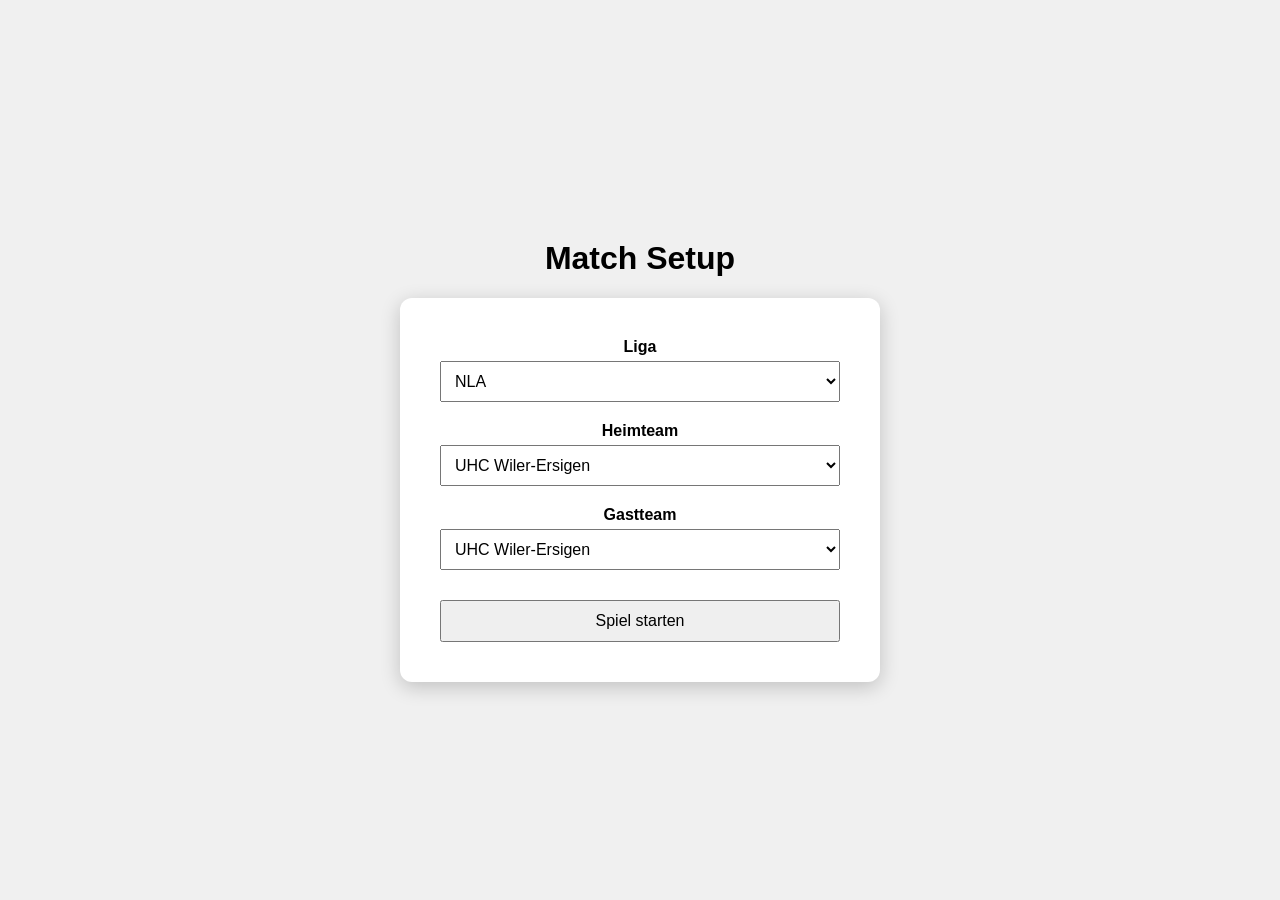
==== controller.html @ 2798d165 "Add files via upload" ====
<!DOCTYPE html>

<html>
<head>
<meta charset="UTF-8">
<title>MatchDay Controller</title>
<link rel="stylesheet" href="controller.css">
</head>

<body>

<!-- MATCH SETUP -->

<div id="setupScreen" class="container">

<h1>Match Setup</h1>

<div class="box">

<div class="field">
<label>Liga</label>
<select id="leagueSelect"></select>
</div>

<div class="field">
<label>Heimteam</label>
<select id="homeTeamSelect"></select>
</div>

<div class="field">
<label>Gastteam</label>
<select id="awayTeamSelect"></select>
</div>

<button onclick="startMatch()">Spiel starten</button>

</div>

</div>

<!-- CONTROLLER -->

<div id="controllerScreen" class="container" style="display:none">

<h1>Match Controller</h1>

<div class="box">

<div class="clock" id="liveClock">20:00</div>
<div class="score" id="liveScore">0 : 0</div>

<button onclick="startClock()">Start</button> <button onclick="pauseClock()">Pause</button> <button onclick="resetClock()">Reset</button>

<hr>

<button onclick="score('home',1)">Tor +1 Heim</button> <button onclick="score('home',-1)">Tor -1 Heim</button>

<button onclick="score('away',1)">Tor +1 Gast</button> <button onclick="score('away',-1)">Tor -1 Gast</button>

</div>

</div>

<script src="controller.js"></script>

</body>
</html>
---- controller.css ----
body{
font-family:Arial;
background:#f0f0f0;
margin:0;
display:flex;
justify-content:center;
align-items:center;
height:100vh;
}

.container{
text-align:center;
}

.box{
background:white;
padding:40px;
border-radius:12px;
box-shadow:0 5px 20px rgba(0,0,0,0.2);
width:400px;
}

.field{
margin-bottom:20px;
}

label{
display:block;
margin-bottom:5px;
font-weight:bold;
}

select{
width:100%;
padding:10px;
font-size:16px;
}

button{
margin-top:10px;
padding:10px;
width:100%;
font-size:16px;
}

.clock{
font-size:70px;
margin-bottom:10px;
}

.score{
font-size:50px;
margin-bottom:20px;
}
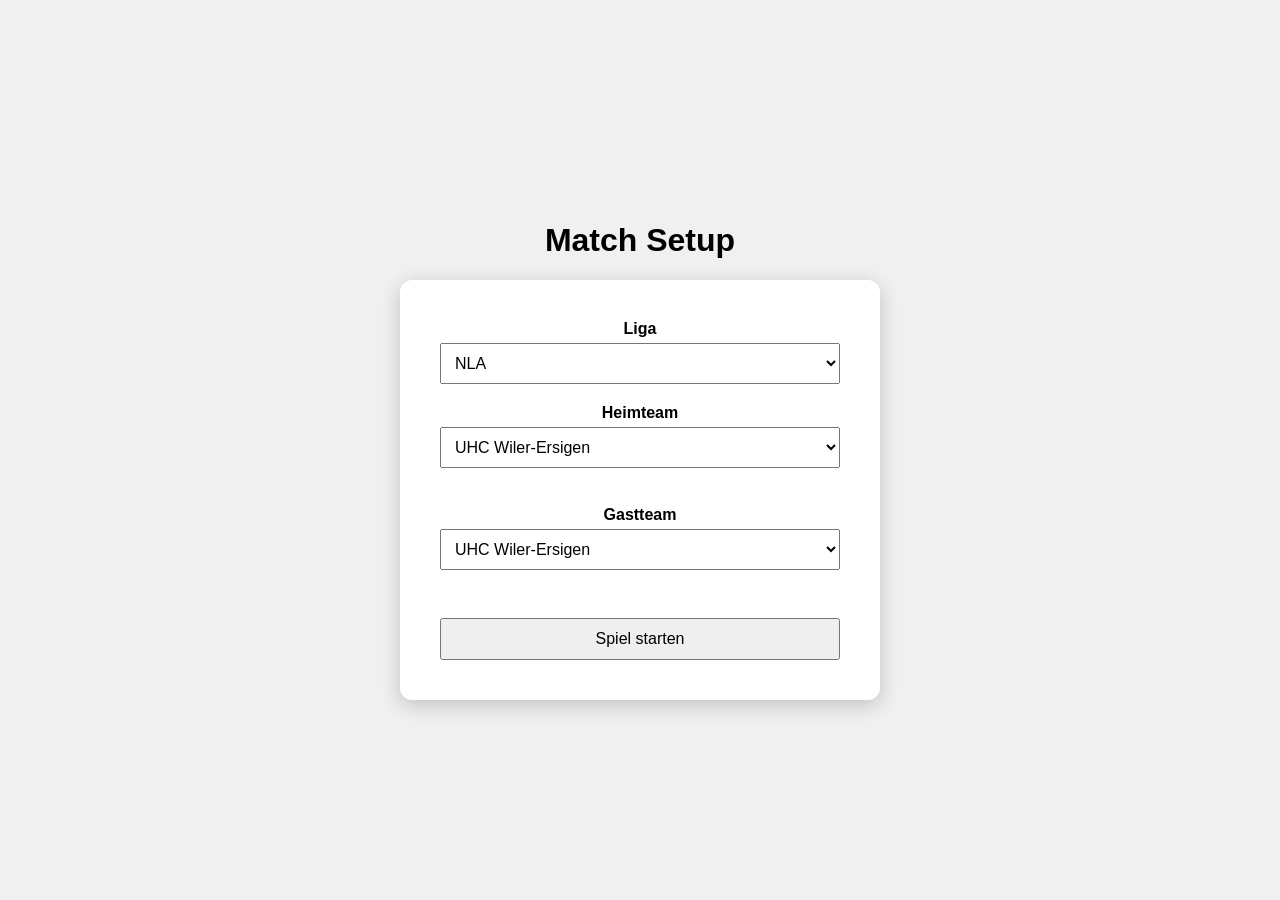
==== commit 37f070dc: "Update controller.html" ====
--- a/controller.html
+++ b/controller.html
@@ -3,13 +3,11 @@
 <html>
 <head>
 <meta charset="UTF-8">
-<title>MatchDay Controller</title>
+<title>Match Controller</title>
 <link rel="stylesheet" href="controller.css">
 </head>
 
 <body>
-
-<!-- MATCH SETUP -->
 
 <div id="setupScreen" class="container">
 
@@ -25,11 +23,13 @@
 <div class="field">
 <label>Heimteam</label>
 <select id="homeTeamSelect"></select>
+<img id="homeLogoPreview" class="logoPreview">
 </div>
 
 <div class="field">
 <label>Gastteam</label>
 <select id="awayTeamSelect"></select>
+<img id="awayLogoPreview" class="logoPreview">
 </div>
 
 <button onclick="startMatch()">Spiel starten</button>
@@ -38,8 +38,6 @@
 
 </div>
 
-<!-- CONTROLLER -->
-
 <div id="controllerScreen" class="container" style="display:none">
 
 <h1>Match Controller</h1>
@@ -47,6 +45,7 @@
 <div class="box">
 
 <div class="clock" id="liveClock">20:00</div>
+
 <div class="score" id="liveScore">0 : 0</div>
 
 <button onclick="startClock()">Start</button> <button onclick="pauseClock()">Pause</button> <button onclick="resetClock()">Reset</button>
@@ -65,3 +64,9 @@
 
 </body>
 </html>
+</div>
+
+<script src="controller.js"></script>
+
+</body>
+</html>
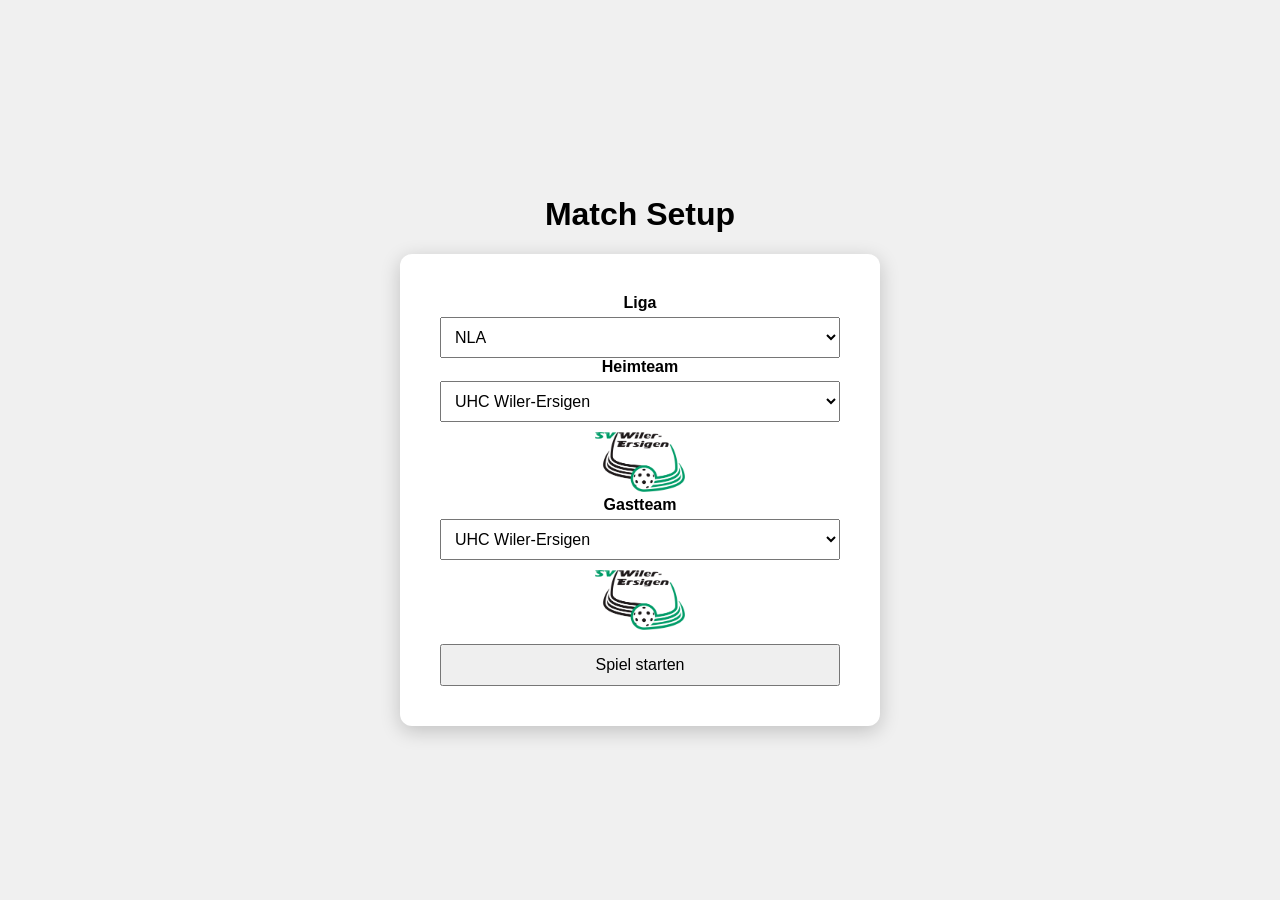
==== commit b1b773ce: "Update controller.html" ====
--- a/controller.html
+++ b/controller.html
@@ -9,34 +9,27 @@
 
 <body>
 
+<!-- SETUP SCREEN -->
+
 <div id="setupScreen" class="container">
 
 <h1>Match Setup</h1>
 
 <div class="box">
 
-<div class="field">
-<label>Liga</label>
-<select id="leagueSelect"></select>
-</div>
+<label>Liga</label> <select id="leagueSelect"></select>
 
-<div class="field">
-<label>Heimteam</label>
-<select id="homeTeamSelect"></select>
-<img id="homeLogoPreview" class="logoPreview">
-</div>
+<label>Heimteam</label> <select id="homeTeamSelect"></select> <img id="homeLogoPreview" class="logoPreview">
 
-<div class="field">
-<label>Gastteam</label>
-<select id="awayTeamSelect"></select>
-<img id="awayLogoPreview" class="logoPreview">
-</div>
+<label>Gastteam</label> <select id="awayTeamSelect"></select> <img id="awayLogoPreview" class="logoPreview">
 
 <button onclick="startMatch()">Spiel starten</button>
 
 </div>
 
 </div>
+
+<!-- MATCH CONTROLLER -->
 
 <div id="controllerScreen" class="container" style="display:none">
 
@@ -48,13 +41,64 @@
 
 <div class="score" id="liveScore">0 : 0</div>
 
-<button onclick="startClock()">Start</button> <button onclick="pauseClock()">Pause</button> <button onclick="resetClock()">Reset</button>
+<div class="period">
+Drittel <span id="periodDisplay">1</span>
+</div>
 
-<hr>
+<h3>Tore</h3>
 
 <button onclick="score('home',1)">Tor +1 Heim</button> <button onclick="score('home',-1)">Tor -1 Heim</button>
 
 <button onclick="score('away',1)">Tor +1 Gast</button> <button onclick="score('away',-1)">Tor -1 Gast</button>
+
+<h3>Uhr</h3>
+
+<button onclick="startClock()">Start</button> <button onclick="pauseClock()">Pause</button> <button onclick="resetClock()">Reset</button>
+
+<h3>Drittel</h3>
+
+<button onclick="changePeriod(1)">Drittel +</button> <button onclick="changePeriod(-1)">Drittel -</button>
+
+<h3>Timeout</h3>
+
+<button onclick="timeout('home')">Timeout Heim</button> <button onclick="timeout('away')">Timeout Gast</button> <button onclick="clearTimeout()">Timeout löschen</button>
+
+<h3>Pausen</h3>
+
+<button onclick="startBreak(600)">10min Pause</button> <button onclick="startBreak(120)">2min Pause</button> <button onclick="cancelBreak()">Pause abbrechen</button>
+
+<h3>Strafen</h3>
+
+<button onclick="showPenaltyForm('home')">+ Strafe Heim</button> <button onclick="showPenaltyForm('away')">+ Strafe Gast</button>
+
+</div>
+
+</div>
+
+<!-- STRAFE POPUP -->
+
+<div id="penaltyForm" class="popup" style="display:none">
+
+<div class="box">
+
+<h3>Strafe</h3>
+
+Rückennummer
+
+<input id="penaltyNumber">
+
+Strafart
+
+<select id="penaltyType">
+<option value="2">2 Minuten</option>
+<option value="4">2+2 Minuten</option>
+<option value="10">10 Minuten</option>
+<option value="match">Matchstrafe</option>
+</select>
+
+<button onclick="addPenalty()">Strafe starten</button>
+
+<button onclick="closePenalty()">Abbrechen</button>
 
 </div>
 
@@ -64,9 +108,3 @@
 
 </body>
 </html>
-</div>
-
-<script src="controller.js"></script>
-
-</body>
-</html>
--- a/controller.css
+++ b/controller.css
@@ -43,6 +43,12 @@
 font-size:16px;
 }
 
+.logoPreview{
+height:60px;
+margin-top:10px;
+object-fit:contain;
+}
+
 .clock{
 font-size:70px;
 margin-bottom:10px;
